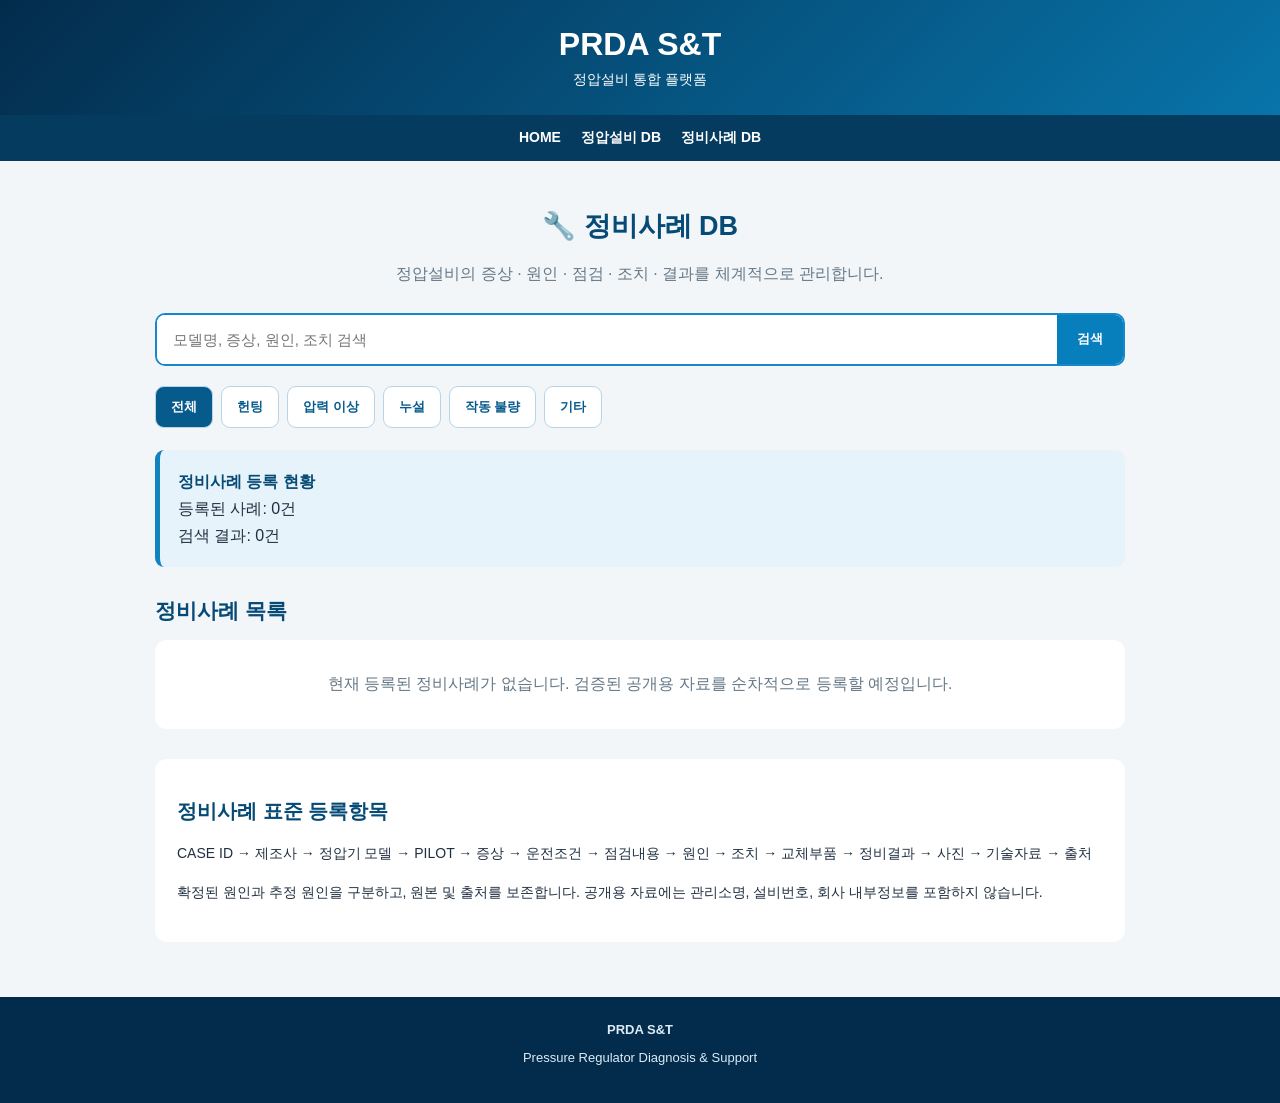
==== cases.html @ 9c414512 "Create cases.html" ====
<!DOCTYPE html>
<html lang="ko">
<head>
<meta charset="UTF-8">
<meta name="viewport" content="width=device-width, initial-scale=1.0">
<title>정비사례 DB | PRDA S&T</title>
<style>
*{box-sizing:border-box}
body{
 margin:0;
 font-family:Arial,"Noto Sans KR",sans-serif;
 background:#f3f6f9;
 color:#203041;
}
header{
 background:linear-gradient(135deg,#032c4c,#0874aa);
 color:white;
 text-align:center;
 padding:26px 14px;
}
header h1{margin:0;font-size:32px}
header p{margin:8px 0 0;font-size:14px}
nav{
 background:#063b60;
 padding:14px;
 display:flex;
 justify-content:center;
 gap:20px;
}
nav a{
 color:white;
 text-decoration:none;
 font-weight:bold;
 font-size:14px;
}
main{
 max-width:1000px;
 margin:auto;
 padding:25px 15px 55px;
}
.intro{text-align:center}
.intro h2{
 font-size:27px;
 color:#064a76;
 margin-bottom:10px;
}
.intro p{
 color:#657887;
 line-height:1.7;
}
.search{
 display:flex;
 margin:25px 0 14px;
 border:2px solid #1688c9;
 border-radius:10px;
 overflow:hidden;
 background:white;
}
.search input{
 flex:1;
 min-width:0;
 border:0;
 outline:0;
 padding:16px;
 font-size:15px;
}
.search button{
 background:#087fbd;
 border:0;
 color:white;
 font-weight:bold;
 padding:0 20px;
 cursor:pointer;
}
.filters{
 display:flex;
 flex-wrap:wrap;
 gap:8px;
 margin:20px 0;
}
.filter{
 padding:11px 15px;
 border:1px solid #b8d5e8;
 border-radius:9px;
 background:white;
 color:#075b8c;
 font-weight:bold;
 cursor:pointer;
}
.filter.active{
 background:#075b8c;
 color:white;
}
.summary{
 background:#e7f3fa;
 border-left:5px solid #1184bf;
 border-radius:9px;
 padding:18px;
 margin:22px 0;
 line-height:1.7;
}
.summary strong{color:#064a76}
.section-title{
 font-size:21px;
 color:#064a76;
 margin:30px 0 15px;
}
.case-list{
 display:grid;
 gap:15px;
}
.case-card{
 background:white;
 border-radius:12px;
 padding:20px;
 box-shadow:0 3px 12px rgba(0,0,0,.07);
 border-top:4px solid #087fbd;
}
.case-card h3{
 color:#064a76;
 margin:0 0 10px;
}
.case-card p{
 font-size:14px;
 line-height:1.7;
 margin:7px 0;
}
.case-card button{
 margin-top:12px;
 border:0;
 border-radius:8px;
 background:#087fbd;
 color:white;
 padding:11px 15px;
 font-weight:bold;
 cursor:pointer;
}
.detail{
 background:#f7fbff;
 border:1px solid #c7ddeb;
 border-radius:10px;
 padding:16px;
 margin-top:15px;
}
.empty{
 background:white;
 border-radius:12px;
 padding:30px 18px;
 text-align:center;
 color:#657887;
 line-height:1.8;
}
.guide{
 background:white;
 border-radius:12px;
 padding:22px;
 margin-top:30px;
}
.guide h2{
 color:#064a76;
 font-size:20px;
}
.guide p{
 line-height:1.8;
 font-size:14px;
}
footer{
 background:#032c4c;
 color:#dcebf5;
 text-align:center;
 padding:25px;
 font-size:13px;
}
[hidden]{display:none!important}
@media(max-width:600px){
 header h1{font-size:29px}
 .intro h2{font-size:24px}
 nav{gap:13px}
 nav a{font-size:12px}
 .search input{padding:13px}
 .search button{padding:0 15px}
}
</style>
</head>
<body>

<header>
 <h1>PRDA S&amp;T</h1>
 <p>정압설비 통합 플랫폼</p>
</header>

<nav>
 <a href="index.html">HOME</a>
 <a href="equipment.html">정압설비 DB</a>
 <a href="cases.html">정비사례 DB</a>
</nav>

<main>
 <section class="intro">
  <h2>🔧 정비사례 DB</h2>
  <p>
   정압설비의 증상 · 원인 · 점검 · 조치 · 결과를
   체계적으로 관리합니다.
  </p>
 </section>

 <form class="search" id="searchForm">
  <input
   id="searchInput"
   type="search"
   placeholder="모델명, 증상, 원인, 조치 검색"
   aria-label="정비사례 검색">
  <button type="submit">검색</button>
 </form>

 <div class="filters" id="filters">
  <button class="filter active" data-filter="전체">전체</button>
  <button class="filter" data-filter="헌팅">헌팅</button>
  <button class="filter" data-filter="압력 이상">압력 이상</button>
  <button class="filter" data-filter="누설">누설</button>
  <button class="filter" data-filter="작동 불량">작동 불량</button>
  <button class="filter" data-filter="기타">기타</button>
 </div>

 <div class="summary">
  <strong>정비사례 등록 현황</strong>
  <div id="caseCount">등록된 사례: 0건</div>
  <div id="resultCount">검색 결과: 0건</div>
 </div>

 <h2 class="section-title">정비사례 목록</h2>
 <div class="case-list" id="caseList"></div>

 <section class="guide">
  <h2>정비사례 표준 등록항목</h2>
  <p>
   CASE ID → 제조사 → 정압기 모델 → PILOT →
   증상 → 운전조건 → 점검내용 → 원인 →
   조치 → 교체부품 → 정비결과 →
   사진 → 기술자료 → 출처
  </p>
  <p>
   확정된 원인과 추정 원인을 구분하고,
   원본 및 출처를 보존합니다.
   공개용 자료에는 관리소명, 설비번호,
   회사 내부정보를 포함하지 않습니다.
  </p>
 </section>
</main>

<footer>
 <strong>PRDA S&amp;T</strong>
 <p>Pressure Regulator Diagnosis &amp; Support</p>
</footer>

<script>
/*
정비사례 DB

검증된 공개 가능 사례만 등록합니다.

아래 배열에 다음 형식으로 추가할 수 있습니다.

{
 id:"PCV-0001",
 maker:"제조사",
 model:"모델명",
 pilot:"PILOT 모델",
 category:"헌팅",
 symptom:"증상",
 condition:"운전조건",
 inspection:"점검내용",
 cause:"원인",
 causeStatus:"확정",
 action:"조치내용",
 parts:"교체부품",
 result:"정비결과",
 source:"출처"
}

causeStatus:
"확정" 또는 "추정"

현재 실제 등록된 사례는 없습니다.
*/

const cases=[];

const input=document.getElementById("searchInput");
const form=document.getElementById("searchForm");
const list=document.getElementById("caseList");
const count=document.getElementById("caseCount");
const resultCount=document.getElementById("resultCount");
const filterButtons=[
 ...document.querySelectorAll(".filter")
];

let activeFilter="전체";

function normalize(value){
 return String(value||"").toLowerCase().trim();
}

function addField(container,label,value){
 const p=document.createElement("p");
 const strong=document.createElement("strong");
 strong.textContent=label+": ";
 p.appendChild(strong);
 p.appendChild(
  document.createTextNode(value||"미등록")
 );
 container.appendChild(p);
}

function createCaseCard(item){
 const card=document.createElement("article");
 card.className="case-card";

 const heading=document.createElement("h3");
 heading.textContent=
  item.id+" | "+item.model;

 card.appendChild(heading);

 addField(card,"제조사",item.maker);
 addField(card,"분류",item.category);
 addField(card,"증상",item.symptom);

 const button=document.createElement("button");
 button.type="button";
 button.textContent="상세정보 보기";
 card.appendChild(button);

 const detail=document.createElement("div");
 detail.className="detail";
 detail.hidden=true;

 addField(detail,"PILOT",item.pilot);
 addField(detail,"운전조건",item.condition);
 addField(detail,"점검내용",item.inspection);
 addField(detail,"원인",item.cause);
 addField(detail,"원인 판정",item.causeStatus);
 addField(detail,"조치",item.action);
 addField(detail,"교체부품",item.parts);
 addField(detail,"정비결과",item.result);
 addField(detail,"출처",item.source);

 button.addEventListener("click",function(){
  detail.hidden=!detail.hidden;
  button.textContent=detail.hidden
   ?"상세정보 보기"
   :"상세정보 닫기";
 });

 card.appendChild(detail);
 return card;
}

function renderCases(){
 const query=normalize(input.value);

 const matched=cases.filter(function(item){
  if(activeFilter!=="전체" &&
     item.category!==activeFilter){
   return false;
  }

  const searchable=[
   item.id,
   item.maker,
   item.model,
   item.pilot,
   item.category,
   item.symptom,
   item.condition,
   item.inspection,
   item.cause,
   item.action,
   item.parts,
   item.result
  ].map(normalize).join(" ");

  return searchable.includes(query);
 });

 count.textContent=
  "등록된 사례: "+cases.length+"건";

 resultCount.textContent=
  "검색 결과: "+matched.length+"건";

 list.replaceChildren();

 if(matched.length===0){
  const empty=document.createElement("div");
  empty.className="empty";

  empty.textContent=cases.length===0
   ?"현재 등록된 정비사례가 없습니다. 검증된 공개용 자료를 순차적으로 등록할 예정입니다."
   :"검색 조건에 일치하는 정비사례가 없습니다.";

  list.appendChild(empty);
  return;
 }

 matched.forEach(function(item){
  list.appendChild(createCaseCard(item));
 });
}

form.addEventListener("submit",function(event){
 event.preventDefault();
 renderCases();
});

input.addEventListener("input",renderCases);

filterButtons.forEach(function(button){
 button.addEventListener("click",function(){
  activeFilter=button.dataset.filter;

  filterButtons.forEach(function(item){
   item.classList.toggle(
    "active",
    item===button
   );
  });

  renderCases();
 });
});

renderCases();
</script>
</body>
</html>
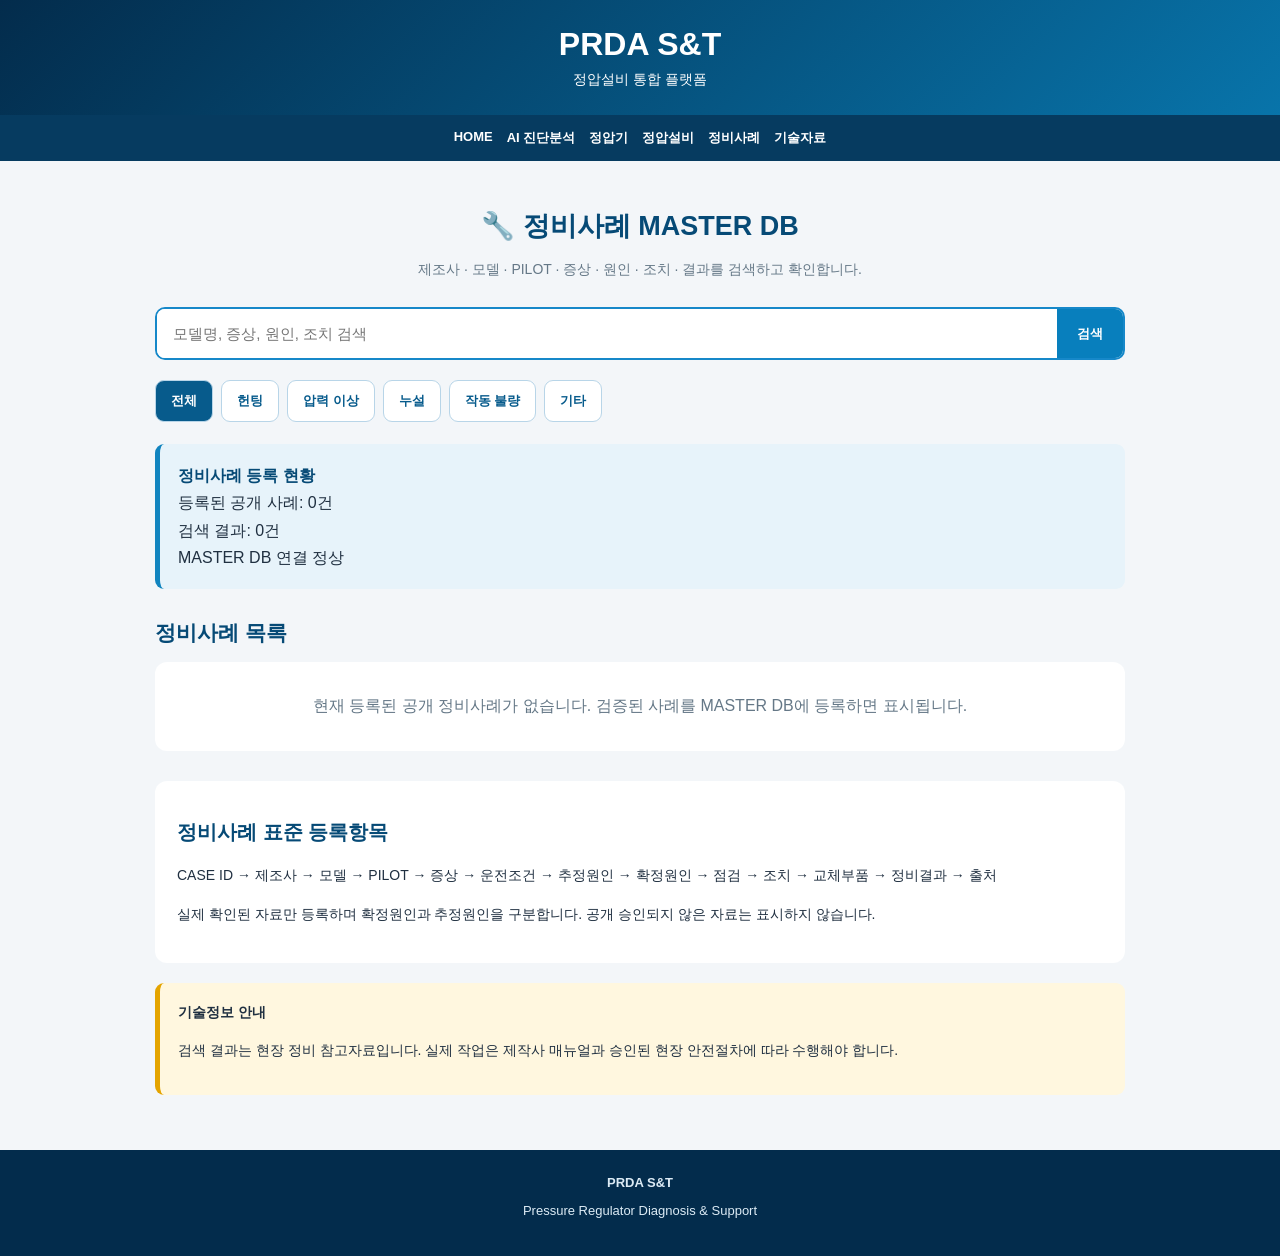
==== commit c74c85d8: "Update cases.html" ====
--- a/cases.html
+++ b/cases.html
@@ -7,299 +7,164 @@
 <title>정비사례 DB | PRDA S&T</title>
 <style>
 *{box-sizing:border-box}
-body{
- margin:0;
- font-family:Arial,"Noto Sans KR",sans-serif;
- background:#f3f6f9;
- color:#203041;
-}
-header{
- background:linear-gradient(135deg,#032c4c,#0874aa);
- color:white;
- text-align:center;
- padding:26px 14px;
-}
+body{margin:0;font-family:Arial,"Noto Sans KR",sans-serif;background:#f3f6f9;color:#203041}
+header{background:linear-gradient(135deg,#032c4c,#0874aa);color:white;text-align:center;padding:26px 14px}
 header h1{margin:0;font-size:32px}
 header p{margin:8px 0 0;font-size:14px}
-nav{
- background:#063b60;
- padding:14px;
- display:flex;
- justify-content:center;
- gap:20px;
-}
-nav a{
- color:white;
- text-decoration:none;
- font-weight:bold;
- font-size:14px;
-}
-main{
- max-width:1000px;
- margin:auto;
- padding:25px 15px 55px;
-}
+nav{background:#063b60;padding:14px;display:flex;justify-content:center;flex-wrap:wrap;gap:14px}
+nav a{color:white;text-decoration:none;font-weight:bold;font-size:13px}
+main{max-width:1000px;margin:auto;padding:25px 15px 55px}
 .intro{text-align:center}
-.intro h2{
- font-size:27px;
- color:#064a76;
- margin-bottom:10px;
-}
-.intro p{
- color:#657887;
- line-height:1.7;
-}
-.search{
- display:flex;
- margin:25px 0 14px;
- border:2px solid #1688c9;
- border-radius:10px;
- overflow:hidden;
- background:white;
-}
-.search input{
- flex:1;
- min-width:0;
- border:0;
- outline:0;
- padding:16px;
- font-size:15px;
-}
-.search button{
- background:#087fbd;
- border:0;
- color:white;
- font-weight:bold;
- padding:0 20px;
- cursor:pointer;
-}
-.filters{
- display:flex;
- flex-wrap:wrap;
- gap:8px;
- margin:20px 0;
-}
-.filter{
- padding:11px 15px;
- border:1px solid #b8d5e8;
- border-radius:9px;
- background:white;
- color:#075b8c;
- font-weight:bold;
- cursor:pointer;
-}
-.filter.active{
- background:#075b8c;
- color:white;
-}
-.summary{
- background:#e7f3fa;
- border-left:5px solid #1184bf;
- border-radius:9px;
- padding:18px;
- margin:22px 0;
- line-height:1.7;
-}
+.intro h2{font-size:27px;color:#064a76;margin-bottom:10px}
+.intro p{color:#657887;line-height:1.7;font-size:14px}
+.search{display:flex;margin:25px 0 14px;border:2px solid #1688c9;border-radius:10px;overflow:hidden;background:white}
+.search input{flex:1;min-width:0;border:0;outline:0;padding:16px;font-size:15px}
+.search button{background:#087fbd;border:0;color:white;font-weight:bold;padding:0 20px;cursor:pointer}
+.filters{display:flex;flex-wrap:wrap;gap:8px;margin:20px 0}
+.filter{padding:11px 15px;border:1px solid #b8d5e8;border-radius:9px;background:white;color:#075b8c;font-weight:bold;cursor:pointer}
+.filter.active{background:#075b8c;color:white}
+.summary{background:#e7f3fa;border-left:5px solid #1184bf;border-radius:9px;padding:18px;margin:22px 0;line-height:1.7}
 .summary strong{color:#064a76}
-.section-title{
- font-size:21px;
- color:#064a76;
- margin:30px 0 15px;
-}
-.case-list{
- display:grid;
- gap:15px;
-}
-.case-card{
- background:white;
- border-radius:12px;
- padding:20px;
- box-shadow:0 3px 12px rgba(0,0,0,.07);
- border-top:4px solid #087fbd;
-}
-.case-card h3{
- color:#064a76;
- margin:0 0 10px;
-}
-.case-card p{
- font-size:14px;
- line-height:1.7;
- margin:7px 0;
-}
-.case-card button{
- margin-top:12px;
- border:0;
- border-radius:8px;
- background:#087fbd;
- color:white;
- padding:11px 15px;
- font-weight:bold;
- cursor:pointer;
-}
-.detail{
- background:#f7fbff;
- border:1px solid #c7ddeb;
- border-radius:10px;
- padding:16px;
- margin-top:15px;
-}
-.empty{
- background:white;
- border-radius:12px;
- padding:30px 18px;
- text-align:center;
- color:#657887;
- line-height:1.8;
-}
-.guide{
- background:white;
- border-radius:12px;
- padding:22px;
- margin-top:30px;
-}
-.guide h2{
- color:#064a76;
- font-size:20px;
-}
-.guide p{
- line-height:1.8;
- font-size:14px;
-}
-footer{
- background:#032c4c;
- color:#dcebf5;
- text-align:center;
- padding:25px;
- font-size:13px;
-}
+.section-title{font-size:21px;color:#064a76;margin:30px 0 15px}
+.case-list{display:grid;gap:15px}
+.case-card{background:white;border-radius:12px;padding:20px;box-shadow:0 3px 12px rgba(0,0,0,.07);border-top:4px solid #087fbd}
+.case-card h3{color:#064a76;margin:0 0 10px}
+.case-card p{font-size:14px;line-height:1.7;margin:7px 0}
+.case-card button{margin-top:12px;border:0;border-radius:8px;background:#087fbd;color:white;padding:11px 15px;font-weight:bold;cursor:pointer}
+.detail{background:#f7fbff;border:1px solid #c7ddeb;border-radius:10px;padding:16px;margin-top:15px}
+.empty{background:white;border-radius:12px;padding:30px 18px;text-align:center;color:#657887;line-height:1.8}
+.guide{background:white;border-radius:12px;padding:22px;margin-top:30px}
+.guide h2{color:#064a76;font-size:20px}
+.guide p{line-height:1.8;font-size:14px}
+.notice{background:#fff7df;border-left:5px solid #e4a400;border-radius:9px;padding:18px;margin-top:20px;font-size:14px;line-height:1.7}
+footer{background:#032c4c;color:#dcebf5;text-align:center;padding:25px;font-size:13px}
 [hidden]{display:none!important}
 @media(max-width:600px){
- header h1{font-size:29px}
- .intro h2{font-size:24px}
- nav{gap:13px}
- nav a{font-size:12px}
- .search input{padding:13px}
- .search button{padding:0 15px}
+header h1{font-size:29px}
+.intro h2{font-size:24px}
+.search input{padding:13px}
+.search button{padding:0 15px}
 }
 </style>
 </head>
 <body>
 
 <header>
- <h1>PRDA S&amp;T</h1>
- <p>정압설비 통합 플랫폼</p>
+<h1>PRDA S&amp;T</h1>
+<p>정압설비 통합 플랫폼</p>
 </header>
 
 <nav>
- <a href="index.html">HOME</a>
- <a href="equipment.html">정압설비 DB</a>
- <a href="cases.html">정비사례 DB</a>
+<a href="index.html">HOME</a>
+<a href="diagnosis.html">AI 진단분석</a>
+<a href="regulator.html">정압기</a>
+<a href="equipment.html">정압설비</a>
+<a href="cases.html">정비사례</a>
+<a href="manuals.html">기술자료</a>
 </nav>
 
 <main>
- <section class="intro">
-  <h2>🔧 정비사례 DB</h2>
-  <p>
-   정압설비의 증상 · 원인 · 점검 · 조치 · 결과를
-   체계적으로 관리합니다.
-  </p>
- </section>
-
- <form class="search" id="searchForm">
-  <input
-   id="searchInput"
-   type="search"
-   placeholder="모델명, 증상, 원인, 조치 검색"
-   aria-label="정비사례 검색">
-  <button type="submit">검색</button>
- </form>
-
- <div class="filters" id="filters">
-  <button class="filter active" data-filter="전체">전체</button>
-  <button class="filter" data-filter="헌팅">헌팅</button>
-  <button class="filter" data-filter="압력 이상">압력 이상</button>
-  <button class="filter" data-filter="누설">누설</button>
-  <button class="filter" data-filter="작동 불량">작동 불량</button>
-  <button class="filter" data-filter="기타">기타</button>
- </div>
-
- <div class="summary">
-  <strong>정비사례 등록 현황</strong>
-  <div id="caseCount">등록된 사례: 0건</div>
-  <div id="resultCount">검색 결과: 0건</div>
- </div>
-
- <h2 class="section-title">정비사례 목록</h2>
- <div class="case-list" id="caseList"></div>
-
- <section class="guide">
-  <h2>정비사례 표준 등록항목</h2>
-  <p>
-   CASE ID → 제조사 → 정압기 모델 → PILOT →
-   증상 → 운전조건 → 점검내용 → 원인 →
-   조치 → 교체부품 → 정비결과 →
-   사진 → 기술자료 → 출처
-  </p>
-  <p>
-   확정된 원인과 추정 원인을 구분하고,
-   원본 및 출처를 보존합니다.
-   공개용 자료에는 관리소명, 설비번호,
-   회사 내부정보를 포함하지 않습니다.
-  </p>
- </section>
+<section class="intro">
+<h2>🔧 정비사례 MASTER DB</h2>
+<p>제조사 · 모델 · PILOT · 증상 · 원인 · 조치 · 결과를 검색하고 확인합니다.</p>
+</section>
+
+<form class="search" id="searchForm">
+<input id="searchInput" type="search"
+placeholder="모델명, 증상, 원인, 조치 검색"
+aria-label="정비사례 검색">
+<button type="submit">검색</button>
+</form>
+
+<div class="filters">
+<button type="button" class="filter active" data-filter="전체">전체</button>
+<button type="button" class="filter" data-filter="헌팅">헌팅</button>
+<button type="button" class="filter" data-filter="압력 이상">압력 이상</button>
+<button type="button" class="filter" data-filter="누설">누설</button>
+<button type="button" class="filter" data-filter="작동 불량">작동 불량</button>
+<button type="button" class="filter" data-filter="기타">기타</button>
+</div>
+
+<div class="summary" aria-live="polite">
+<strong>정비사례 등록 현황</strong>
+<div id="caseCount">등록된 공개 사례: 0건</div>
+<div id="resultCount">검색 결과: 0건</div>
+<div id="dataStatus">MASTER DB 연결 확인 중</div>
+</div>
+
+<h2 class="section-title">정비사례 목록</h2>
+<div class="case-list" id="caseList"></div>
+
+<section class="guide">
+<h2>정비사례 표준 등록항목</h2>
+<p>
+CASE ID → 제조사 → 모델 → PILOT →
+증상 → 운전조건 → 추정원인 → 확정원인 →
+점검 → 조치 → 교체부품 → 정비결과 → 출처
+</p>
+<p>
+실제 확인된 자료만 등록하며 확정원인과
+추정원인을 구분합니다.
+공개 승인되지 않은 자료는 표시하지 않습니다.
+</p>
+</section>
+
+<div class="notice">
+<strong>기술정보 안내</strong>
+<p>
+검색 결과는 현장 정비 참고자료입니다.
+실제 작업은 제작사 매뉴얼과 승인된
+현장 안전절차에 따라 수행해야 합니다.
+</p>
+</div>
 </main>
 
 <footer>
- <strong>PRDA S&amp;T</strong>
- <p>Pressure Regulator Diagnosis &amp; Support</p>
+<strong>PRDA S&amp;T</strong>
+<p>Pressure Regulator Diagnosis &amp; Support</p>
 </footer>
 
+<script src="cases-data.js"></script>
+
 <script>
-/*
-정비사례 DB
-
-검증된 공개 가능 사례만 등록합니다.
-
-아래 배열에 다음 형식으로 추가할 수 있습니다.
-
-{
- id:"PCV-0001",
- maker:"제조사",
- model:"모델명",
- pilot:"PILOT 모델",
- category:"헌팅",
- symptom:"증상",
- condition:"운전조건",
- inspection:"점검내용",
- cause:"원인",
- causeStatus:"확정",
- action:"조치내용",
- parts:"교체부품",
- result:"정비결과",
- source:"출처"
-}
-
-causeStatus:
-"확정" 또는 "추정"
-
-현재 실제 등록된 사례는 없습니다.
-*/
-
-const cases=[];
-
 const input=document.getElementById("searchInput");
 const form=document.getElementById("searchForm");
 const list=document.getElementById("caseList");
 const count=document.getElementById("caseCount");
 const resultCount=document.getElementById("resultCount");
-const filterButtons=[
- ...document.querySelectorAll(".filter")
-];
+const dataStatus=document.getElementById("dataStatus");
+const filterButtons=[...document.querySelectorAll(".filter")];
 
 let activeFilter="전체";
 
+const dbReady=typeof getPublicPRDACases==="function";
+const cases=dbReady?getPublicPRDACases():[];
+
+dataStatus.textContent=dbReady
+ ?"MASTER DB 연결 정상"
+ :"MASTER DB 연결 실패: cases-data.js 확인 필요";
+
 function normalize(value){
- return String(value||"").toLowerCase().trim();
+ return String(value??"").toLowerCase().trim();
+}
+
+function formatValue(value){
+ if(value===null||value===undefined||value===""){
+  return "미등록";
+ }
+ if(Array.isArray(value)){
+  return value.length?value.join(", "):"미등록";
+ }
+ return String(value);
+}
+
+function classifyCase(item){
+ const text=normalize(item.symptom);
+ if(/헌팅|hunting|진동|맥동/.test(text))return "헌팅";
+ if(/누설|leak/.test(text))return "누설";
+ if(/작동 불량|작동안됨|고착|불작동/.test(text))return "작동 불량";
+ if(/압력|승압|감압|과압/.test(text))return "압력 이상";
+ return "기타";
 }
 
 function addField(container,label,value){
@@ -307,10 +172,25 @@
  const strong=document.createElement("strong");
  strong.textContent=label+": ";
  p.appendChild(strong);
- p.appendChild(
-  document.createTextNode(value||"미등록")
- );
+ p.appendChild(document.createTextNode(formatValue(value)));
  container.appendChild(p);
+}
+
+function operatingText(item){
+ const op=item.operatingConditions||{};
+ const values=[];
+
+ if(op.upstreamMPa!=null){
+  values.push("전단 "+op.upstreamMPa+" MPa");
+ }
+ if(op.downstreamMPa!=null){
+  values.push("후단 "+op.downstreamMPa+" MPa");
+ }
+ if(op.flowTonPerHour!=null){
+  values.push("유량 "+op.flowTonPerHour+" ton/h");
+ }
+
+ return values.length?values.join(" / "):"미등록";
 }
 
 function createCaseCard(item){
@@ -318,14 +198,13 @@
  card.className="case-card";
 
  const heading=document.createElement("h3");
- heading.textContent=
-  item.id+" | "+item.model;
-
+ heading.textContent=item.id+" | "+(item.model||"모델 미등록");
  card.appendChild(heading);
 
- addField(card,"제조사",item.maker);
- addField(card,"분류",item.category);
+ addField(card,"제조사",item.manufacturer);
+ addField(card,"분류",classifyCase(item));
  addField(card,"증상",item.symptom);
+ addField(card,"검증 상태",item.verificationStatus);
 
  const button=document.createElement("button");
  button.type="button";
@@ -336,15 +215,18 @@
  detail.className="detail";
  detail.hidden=true;
 
+ addField(detail,"설비 유형",item.equipmentType);
  addField(detail,"PILOT",item.pilot);
- addField(detail,"운전조건",item.condition);
+ addField(detail,"운전조건",operatingText(item));
+ addField(detail,"추정원인",item.suspectedCauses);
+ addField(detail,"확정원인",item.confirmedCause);
  addField(detail,"점검내용",item.inspection);
- addField(detail,"원인",item.cause);
- addField(detail,"원인 판정",item.causeStatus);
  addField(detail,"조치",item.action);
- addField(detail,"교체부품",item.parts);
+ addField(detail,"교체부품",item.replacedParts);
  addField(detail,"정비결과",item.result);
- addField(detail,"출처",item.source);
+ addField(detail,"출처",item.reference);
+ addField(detail,"관련 매뉴얼",item.relatedManuals);
+ addField(detail,"관련 사례",item.relatedCases);
 
  button.addEventListener("click",function(){
   detail.hidden=!detail.hidden;
@@ -362,33 +244,32 @@
 
  const matched=cases.filter(function(item){
   if(activeFilter!=="전체" &&
-     item.category!==activeFilter){
+     classifyCase(item)!==activeFilter){
    return false;
   }
 
   const searchable=[
    item.id,
-   item.maker,
+   item.manufacturer,
    item.model,
    item.pilot,
-   item.category,
+   item.equipmentType,
    item.symptom,
-   item.condition,
+   item.suspectedCauses,
+   item.confirmedCause,
    item.inspection,
-   item.cause,
    item.action,
-   item.parts,
-   item.result
-  ].map(normalize).join(" ");
+   item.replacedParts,
+   item.result,
+   item.reference,
+   item.verificationStatus
+  ].map(formatValue).join(" ").toLowerCase();
 
   return searchable.includes(query);
  });
 
- count.textContent=
-  "등록된 사례: "+cases.length+"건";
-
- resultCount.textContent=
-  "검색 결과: "+matched.length+"건";
+ count.textContent="등록된 공개 사례: "+cases.length+"건";
+ resultCount.textContent="검색 결과: "+matched.length+"건";
 
  list.replaceChildren();
 
@@ -396,9 +277,16 @@
   const empty=document.createElement("div");
   empty.className="empty";
 
-  empty.textContent=cases.length===0
-   ?"현재 등록된 정비사례가 없습니다. 검증된 공개용 자료를 순차적으로 등록할 예정입니다."
-   :"검색 조건에 일치하는 정비사례가 없습니다.";
+  if(!dbReady){
+   empty.textContent=
+    "MASTER DB 연결 실패. cases-data.js 파일을 확인하세요.";
+  }else if(cases.length===0){
+   empty.textContent=
+    "현재 등록된 공개 정비사례가 없습니다. 검증된 사례를 MASTER DB에 등록하면 표시됩니다.";
+  }else{
+   empty.textContent=
+    "검색 조건에 일치하는 정비사례가 없습니다.";
+  }
 
   list.appendChild(empty);
   return;
@@ -421,10 +309,7 @@
   activeFilter=button.dataset.filter;
 
   filterButtons.forEach(function(item){
-   item.classList.toggle(
-    "active",
-    item===button
-   );
+   item.classList.toggle("active",item===button);
   });
 
   renderCases();
@@ -433,5 +318,6 @@
 
 renderCases();
 </script>
+
 </body>
 </html>
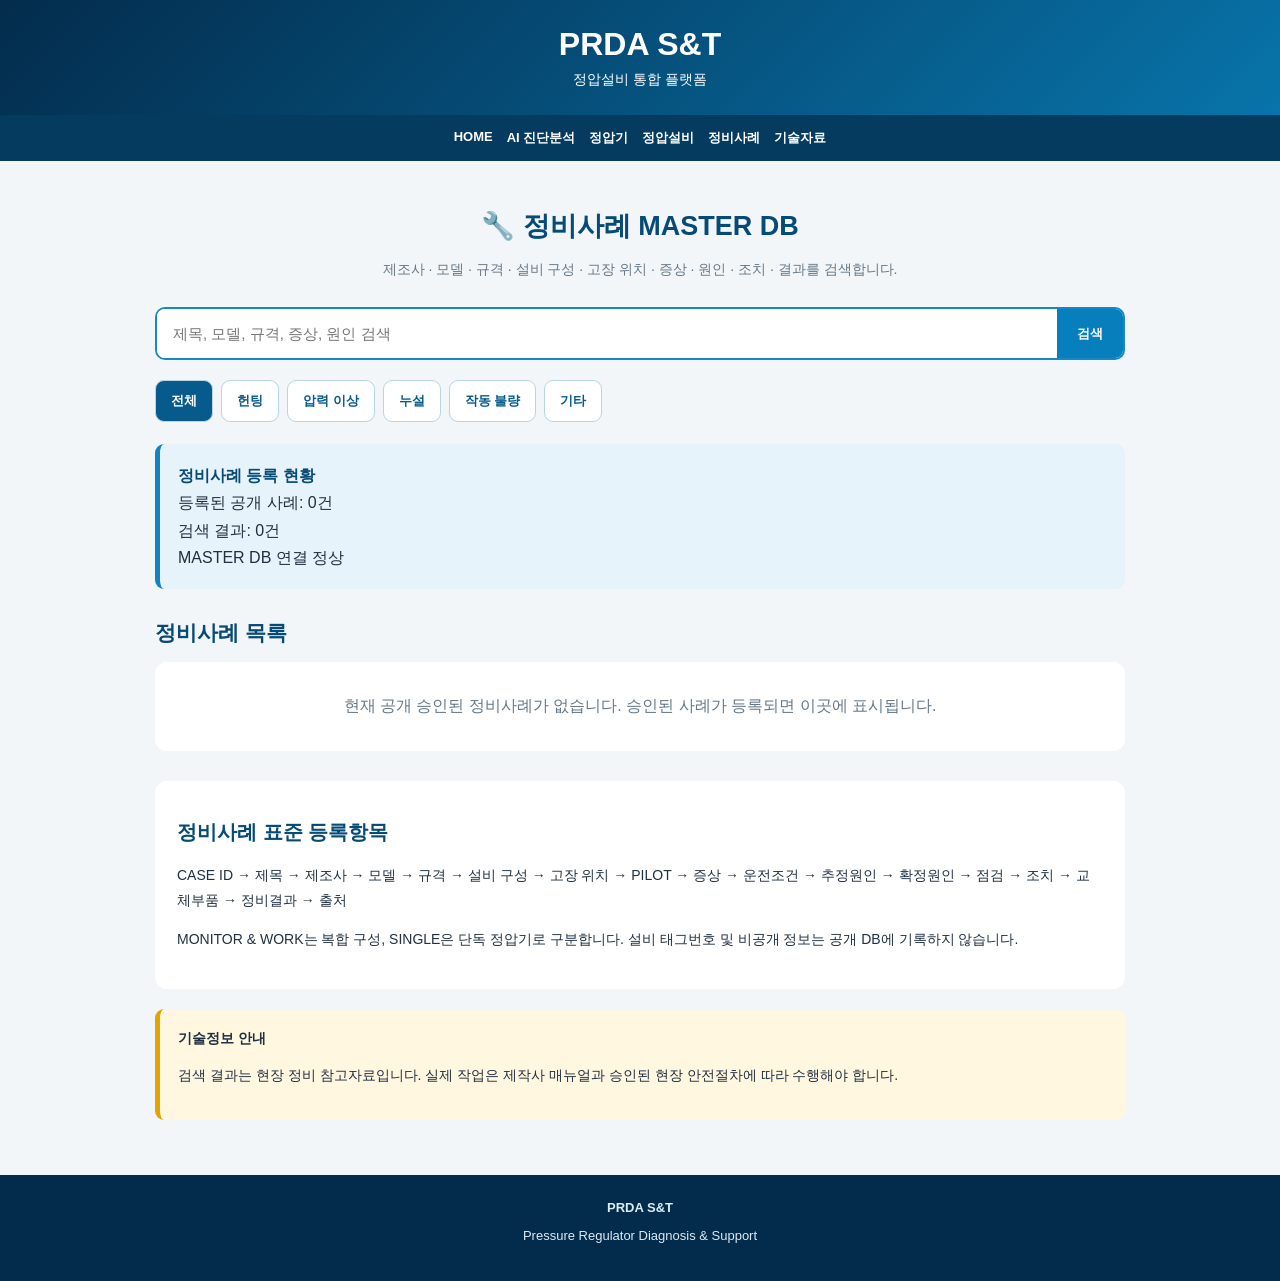
==== commit e195ab06: "Update cases.html" ====
--- a/cases.html
+++ b/cases.html
@@ -66,12 +66,12 @@
 <main>
 <section class="intro">
 <h2>🔧 정비사례 MASTER DB</h2>
-<p>제조사 · 모델 · PILOT · 증상 · 원인 · 조치 · 결과를 검색하고 확인합니다.</p>
+<p>제조사 · 모델 · 규격 · 설비 구성 · 고장 위치 · 증상 · 원인 · 조치 · 결과를 검색합니다.</p>
 </section>
 
 <form class="search" id="searchForm">
 <input id="searchInput" type="search"
-placeholder="모델명, 증상, 원인, 조치 검색"
+placeholder="제목, 모델, 규격, 증상, 원인 검색"
 aria-label="정비사례 검색">
 <button type="submit">검색</button>
 </form>
@@ -98,14 +98,15 @@
 <section class="guide">
 <h2>정비사례 표준 등록항목</h2>
 <p>
-CASE ID → 제조사 → 모델 → PILOT →
-증상 → 운전조건 → 추정원인 → 확정원인 →
+CASE ID → 제목 → 제조사 → 모델 → 규격 →
+설비 구성 → 고장 위치 → PILOT → 증상 →
+운전조건 → 추정원인 → 확정원인 →
 점검 → 조치 → 교체부품 → 정비결과 → 출처
 </p>
 <p>
-실제 확인된 자료만 등록하며 확정원인과
-추정원인을 구분합니다.
-공개 승인되지 않은 자료는 표시하지 않습니다.
+MONITOR &amp; WORK는 복합 구성,
+SINGLE은 단독 정압기로 구분합니다.
+설비 태그번호 및 비공개 정보는 공개 DB에 기록하지 않습니다.
 </p>
 </section>
 
@@ -125,7 +126,6 @@
 </footer>
 
 <script src="cases-data.js"></script>
-
 <script>
 const input=document.getElementById("searchInput");
 const form=document.getElementById("searchForm");
@@ -141,183 +141,194 @@
 const cases=dbReady?getPublicPRDACases():[];
 
 dataStatus.textContent=dbReady
- ?"MASTER DB 연결 정상"
- :"MASTER DB 연결 실패: cases-data.js 확인 필요";
+  ?"MASTER DB 연결 정상"
+  :"MASTER DB 연결 실패: cases-data.js 확인 필요";
 
 function normalize(value){
- return String(value??"").toLowerCase().trim();
+  return String(value??"").toLowerCase().trim();
 }
 
 function formatValue(value){
- if(value===null||value===undefined||value===""){
-  return "미등록";
- }
- if(Array.isArray(value)){
-  return value.length?value.join(", "):"미등록";
- }
- return String(value);
+  if(value===null||value===undefined||value===""){
+    return "미등록";
+  }
+  if(Array.isArray(value)){
+    return value.length?value.join(", "):"미등록";
+  }
+  return String(value);
 }
 
 function classifyCase(item){
- const text=normalize(item.symptom);
- if(/헌팅|hunting|진동|맥동/.test(text))return "헌팅";
- if(/누설|leak/.test(text))return "누설";
- if(/작동 불량|작동안됨|고착|불작동/.test(text))return "작동 불량";
- if(/압력|승압|감압|과압/.test(text))return "압력 이상";
- return "기타";
+  const value=normalize(item.symptom);
+  if(/헌팅|hunting|진동|맥동/.test(value))return "헌팅";
+  if(/누설|leak/.test(value))return "누설";
+  if(/작동 불량|작동안됨|고착|불작동/.test(value))return "작동 불량";
+  if(/압력|승압|감압|과압/.test(value))return "압력 이상";
+  return "기타";
 }
 
 function addField(container,label,value){
- const p=document.createElement("p");
- const strong=document.createElement("strong");
- strong.textContent=label+": ";
- p.appendChild(strong);
- p.appendChild(document.createTextNode(formatValue(value)));
- container.appendChild(p);
+  const p=document.createElement("p");
+  const strong=document.createElement("strong");
+  strong.textContent=label+": ";
+  p.appendChild(strong);
+  p.appendChild(document.createTextNode(formatValue(value)));
+  container.appendChild(p);
 }
 
 function operatingText(item){
- const op=item.operatingConditions||{};
- const values=[];
-
- if(op.upstreamMPa!=null){
-  values.push("전단 "+op.upstreamMPa+" MPa");
- }
- if(op.downstreamMPa!=null){
-  values.push("후단 "+op.downstreamMPa+" MPa");
- }
- if(op.flowTonPerHour!=null){
-  values.push("유량 "+op.flowTonPerHour+" ton/h");
- }
-
- return values.length?values.join(" / "):"미등록";
+  const op=item.operatingConditions||{};
+  const values=[];
+
+  if(op.upstreamMPa!=null){
+    values.push("전단 "+op.upstreamMPa+" MPa");
+  }
+  if(op.downstreamMPa!=null){
+    values.push("후단 "+op.downstreamMPa+" MPa");
+  }
+  if(op.flowTonPerHour!=null){
+    values.push("유량 "+op.flowTonPerHour+" ton/h");
+  }
+
+  return values.length?values.join(" / "):"미등록";
 }
 
 function createCaseCard(item){
- const card=document.createElement("article");
- card.className="case-card";
-
- const heading=document.createElement("h3");
- heading.textContent=item.id+" | "+(item.model||"모델 미등록");
- card.appendChild(heading);
-
- addField(card,"제조사",item.manufacturer);
- addField(card,"분류",classifyCase(item));
- addField(card,"증상",item.symptom);
- addField(card,"검증 상태",item.verificationStatus);
-
- const button=document.createElement("button");
- button.type="button";
- button.textContent="상세정보 보기";
- card.appendChild(button);
-
- const detail=document.createElement("div");
- detail.className="detail";
- detail.hidden=true;
-
- addField(detail,"설비 유형",item.equipmentType);
- addField(detail,"PILOT",item.pilot);
- addField(detail,"운전조건",operatingText(item));
- addField(detail,"추정원인",item.suspectedCauses);
- addField(detail,"확정원인",item.confirmedCause);
- addField(detail,"점검내용",item.inspection);
- addField(detail,"조치",item.action);
- addField(detail,"교체부품",item.replacedParts);
- addField(detail,"정비결과",item.result);
- addField(detail,"출처",item.reference);
- addField(detail,"관련 매뉴얼",item.relatedManuals);
- addField(detail,"관련 사례",item.relatedCases);
-
- button.addEventListener("click",function(){
-  detail.hidden=!detail.hidden;
-  button.textContent=detail.hidden
-   ?"상세정보 보기"
-   :"상세정보 닫기";
- });
-
- card.appendChild(detail);
- return card;
+  const card=document.createElement("article");
+  card.className="case-card";
+
+  const heading=document.createElement("h3");
+  heading.textContent=item.id+" | "+(item.title||item.model||"제목 미등록");
+  card.appendChild(heading);
+
+  addField(card,"제조사",item.manufacturer);
+  addField(card,"모델",item.model);
+  addField(card,"규격",item.size);
+  addField(card,"설비 구성",item.equipmentType);
+  addField(card,"고장 위치",item.faultPosition);
+  addField(card,"분류",classifyCase(item));
+  addField(card,"증상",item.symptom);
+  addField(card,"검증 상태",item.verificationStatus);
+
+  const button=document.createElement("button");
+  button.type="button";
+  button.textContent="상세정보 보기";
+  card.appendChild(button);
+
+  const detail=document.createElement("div");
+  detail.className="detail";
+  detail.hidden=true;
+
+  addField(detail,"사례 제목",item.title);
+  addField(detail,"제조사",item.manufacturer);
+  addField(detail,"모델",item.model);
+  addField(detail,"규격",item.size);
+  addField(detail,"설비 구성",item.equipmentType);
+  addField(detail,"고장 위치",item.faultPosition);
+  addField(detail,"PILOT",item.pilot);
+  addField(detail,"운전조건",operatingText(item));
+  addField(detail,"추정원인",item.suspectedCauses);
+  addField(detail,"확정원인",item.confirmedCause);
+  addField(detail,"점검내용",item.inspection);
+  addField(detail,"조치",item.action);
+  addField(detail,"교체부품",item.replacedParts);
+  addField(detail,"정비결과",item.result);
+  addField(detail,"출처",item.reference);
+  addField(detail,"관련 매뉴얼",item.relatedManuals);
+  addField(detail,"관련 사례",item.relatedCases);
+
+  button.addEventListener("click",function(){
+    detail.hidden=!detail.hidden;
+    button.textContent=detail.hidden
+      ?"상세정보 보기"
+      :"상세정보 닫기";
+  });
+
+  card.appendChild(detail);
+  return card;
 }
 
 function renderCases(){
- const query=normalize(input.value);
-
- const matched=cases.filter(function(item){
-  if(activeFilter!=="전체" &&
-     classifyCase(item)!==activeFilter){
-   return false;
-  }
-
-  const searchable=[
-   item.id,
-   item.manufacturer,
-   item.model,
-   item.pilot,
-   item.equipmentType,
-   item.symptom,
-   item.suspectedCauses,
-   item.confirmedCause,
-   item.inspection,
-   item.action,
-   item.replacedParts,
-   item.result,
-   item.reference,
-   item.verificationStatus
-  ].map(formatValue).join(" ").toLowerCase();
-
-  return searchable.includes(query);
- });
-
- count.textContent="등록된 공개 사례: "+cases.length+"건";
- resultCount.textContent="검색 결과: "+matched.length+"건";
-
- list.replaceChildren();
-
- if(matched.length===0){
-  const empty=document.createElement("div");
-  empty.className="empty";
-
-  if(!dbReady){
-   empty.textContent=
-    "MASTER DB 연결 실패. cases-data.js 파일을 확인하세요.";
-  }else if(cases.length===0){
-   empty.textContent=
-    "현재 등록된 공개 정비사례가 없습니다. 검증된 사례를 MASTER DB에 등록하면 표시됩니다.";
-  }else{
-   empty.textContent=
-    "검색 조건에 일치하는 정비사례가 없습니다.";
-  }
-
-  list.appendChild(empty);
-  return;
- }
-
- matched.forEach(function(item){
-  list.appendChild(createCaseCard(item));
- });
+  const query=normalize(input.value);
+
+  const matched=cases.filter(function(item){
+    if(activeFilter!=="전체" &&
+       classifyCase(item)!==activeFilter){
+      return false;
+    }
+
+    const searchable=[
+      item.id,
+      item.title,
+      item.manufacturer,
+      item.model,
+      item.size,
+      item.equipmentType,
+      item.faultPosition,
+      item.pilot,
+      item.symptom,
+      item.suspectedCauses,
+      item.confirmedCause,
+      item.inspection,
+      item.action,
+      item.replacedParts,
+      item.result,
+      item.reference,
+      item.verificationStatus
+    ].map(formatValue).join(" ").toLowerCase();
+
+    return searchable.includes(query);
+  });
+
+  count.textContent="등록된 공개 사례: "+cases.length+"건";
+  resultCount.textContent="검색 결과: "+matched.length+"건";
+
+  list.replaceChildren();
+
+  if(matched.length===0){
+    const empty=document.createElement("div");
+    empty.className="empty";
+
+    if(!dbReady){
+      empty.textContent=
+        "MASTER DB 연결 실패. cases-data.js 파일을 확인하세요.";
+    }else if(cases.length===0){
+      empty.textContent=
+        "현재 공개 승인된 정비사례가 없습니다. 승인된 사례가 등록되면 이곳에 표시됩니다.";
+    }else{
+      empty.textContent=
+        "검색 조건에 일치하는 정비사례가 없습니다.";
+    }
+
+    list.appendChild(empty);
+    return;
+  }
+
+  matched.forEach(function(item){
+    list.appendChild(createCaseCard(item));
+  });
 }
 
 form.addEventListener("submit",function(event){
- event.preventDefault();
- renderCases();
+  event.preventDefault();
+  renderCases();
 });
 
 input.addEventListener("input",renderCases);
 
 filterButtons.forEach(function(button){
- button.addEventListener("click",function(){
-  activeFilter=button.dataset.filter;
-
-  filterButtons.forEach(function(item){
-   item.classList.toggle("active",item===button);
+  button.addEventListener("click",function(){
+    activeFilter=button.dataset.filter;
+
+    filterButtons.forEach(function(item){
+      item.classList.toggle("active",item===button);
+    });
+
+    renderCases();
   });
-
-  renderCases();
- });
 });
 
 renderCases();
 </script>
-
 </body>
 </html>
